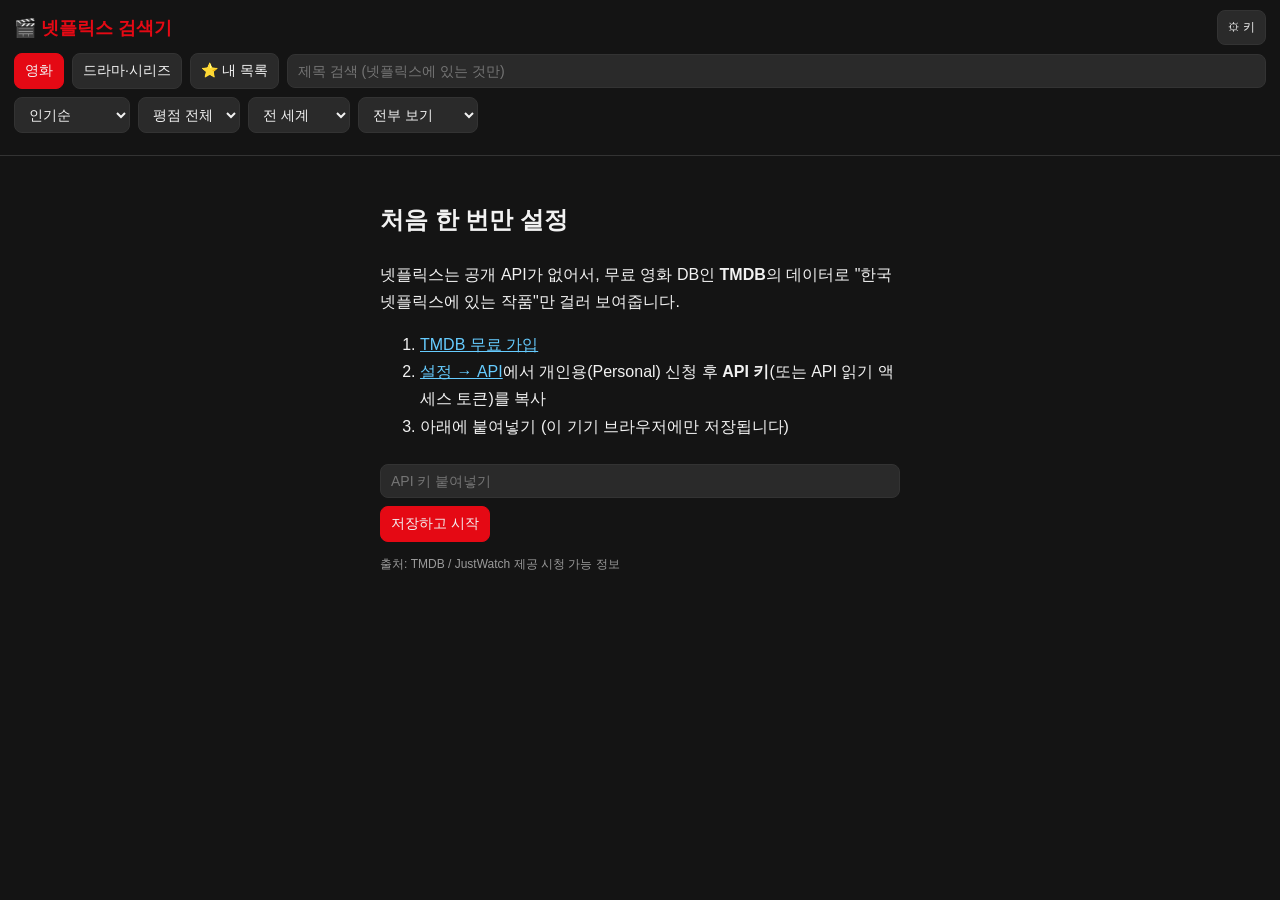
==== netflix/index.html @ edffc39c "add netflix search" ====
<!doctype html>
<html lang="ko">
<head>
<meta charset="utf-8">
<meta name="viewport" content="width=device-width,initial-scale=1">
<meta name="robots" content="noindex"><meta name="theme-color" content="#141414">
<title>넷플릭스 검색기</title>
<style>
:root{--bg:#141414;--card:#1f1f1f;--text:#f2f2f2;--sub:#9a9a9a;--red:#e50914;--line:#333}
*{box-sizing:border-box}
body{margin:0;background:var(--bg);color:var(--text);font-family:-apple-system,"Malgun Gothic",sans-serif}
header{position:sticky;top:0;z-index:5;background:rgba(20,20,20,.97);padding:10px 14px;border-bottom:1px solid var(--line)}
h1{margin:0 0 8px;font-size:18px;color:var(--red);display:flex;justify-content:space-between;align-items:center}
h1 button{font-size:12px}
.row{display:flex;gap:8px;flex-wrap:wrap;align-items:center;margin-top:8px}
input,select,button{background:#2a2a2a;color:var(--text);border:1px solid var(--line);border-radius:8px;padding:8px 10px;font-size:14px}
input[type=search]{flex:1;min-width:140px}
button{cursor:pointer}
button.on{background:var(--red);border-color:var(--red)}
.chips{display:flex;gap:6px;overflow-x:auto;padding-bottom:4px}
.chips button{white-space:nowrap;padding:5px 11px;border-radius:99px;font-size:13px}
main{padding:14px}
.grid{display:grid;grid-template-columns:repeat(auto-fill,minmax(130px,1fr));gap:12px}
.card{background:var(--card);border-radius:8px;overflow:hidden;cursor:pointer;position:relative}
.card img{width:100%;aspect-ratio:2/3;object-fit:cover;display:block;background:#333}
.card .t{padding:6px 8px 8px;font-size:13px}
.card .m{color:var(--sub);font-size:12px;margin-top:2px}
.badge{position:absolute;top:6px;left:6px;background:rgba(0,0,0,.75);border-radius:6px;padding:2px 6px;font-size:12px}
.mark{position:absolute;top:6px;right:6px;font-size:16px}
.more{display:block;margin:18px auto;padding:10px 28px}
.msg{text-align:center;color:var(--sub);padding:40px 10px;line-height:1.7}
.modal{position:fixed;inset:0;background:rgba(0,0,0,.8);display:none;z-index:10;overflow:auto}
.modal.show{display:block}
.sheet{max-width:640px;margin:20px auto;background:var(--card);border-radius:12px;overflow:hidden}
.sheet img.bd{width:100%;display:block}
.sheet .b{padding:14px}
.sheet h2{margin:0 0 4px}
.sheet p{line-height:1.6;color:#ddd;font-size:14px}
.sheet a.btn{display:inline-block;background:var(--red);color:#fff;text-decoration:none;padding:9px 16px;border-radius:8px;margin:4px 6px 4px 0}
.sheet button.btn2{margin:4px 6px 4px 0}
label{font-size:13px;color:var(--sub)}
.setup{max-width:520px;margin:30px auto;line-height:1.7}
.setup input{width:100%;margin:8px 0}
.setup a{color:#6cf}
</style>
</head>
<body>
<header>
  <h1>🎬 넷플릭스 검색기 <button id="keyBtn">⚙ 키</button></h1>
  <div class="row">
    <button id="tMovie" class="on">영화</button>
    <button id="tTv">드라마·시리즈</button>
    <button id="tMine">⭐ 내 목록</button>
    <input type="search" id="q" placeholder="제목 검색 (넷플릭스에 있는 것만)">
  </div>
  <div class="row">
    <select id="sort">
      <option value="popularity.desc">인기순</option>
      <option value="vote_average.desc">평점순</option>
      <option value="date.desc">최신순</option>
      <option value="vote_count.desc">평가 많은순</option>
    </select>
    <select id="rate">
      <option value="0">평점 전체</option>
      <option value="6">6점 이상</option>
      <option value="7">7점 이상</option>
      <option value="8">8점 이상</option>
    </select>
    <select id="origin">
      <option value="">전 세계</option>
      <option value="KR">한국 작품</option>
      <option value="US">미국</option>
      <option value="JP">일본</option>
      <option value="GB">영국</option>
    </select>
    <select id="hide"><option value="0">전부 보기</option><option value="1">본 것 숨기기</option></select>
  </div>
  <div class="row"><div class="chips" id="genres" style="width:100%"></div></div>
</header>
<main id="main"></main>
<div class="modal" id="modal"><div class="sheet" id="sheet"></div></div>

<script>
const $=s=>document.querySelector(s);
const API='https://api.themoviedb.org/3', IMG='https://image.tmdb.org/t/p/';
const NETFLIX=8, REGION='KR';
const store={get(k,d){try{return JSON.parse(localStorage.getItem(k))??d}catch{return d}},set(k,v){try{localStorage.setItem(k,JSON.stringify(v))}catch{}}};
let key=store.get('key',''), type='movie', page=1, total=1, sel=new Set(), items=[], genreCache={};
let mine=store.get('mine',{}); // "movie:123": {s:'want'|'seen', t,p,y,r}

function hdr(){return key.startsWith('eyJ')?{headers:{Authorization:'Bearer '+key}}:{}}
async function tmdb(path,params={}){
  const u=new URL(API+path);
  Object.entries({language:'ko-KR',...params}).forEach(([k,v])=>v!==''&&v!=null&&u.searchParams.set(k,v));
  if(!key.startsWith('eyJ'))u.searchParams.set('api_key',key);
  const r=await fetch(u,hdr());
  if(!r.ok)throw new Error(r.status==401?'API 키가 올바르지 않습니다':'요청 실패 '+r.status);
  return r.json();
}

function showSetup(){
  $('#main').innerHTML=`<div class="setup"><h2>처음 한 번만 설정</h2>
  <p>넷플릭스는 공개 API가 없어서, 무료 영화 DB인 <b>TMDB</b>의 데이터로 "한국 넷플릭스에 있는 작품"만 걸러 보여줍니다.</p>
  <ol><li><a href="https://www.themoviedb.org/signup" target="_blank">TMDB 무료 가입</a></li>
  <li><a href="https://www.themoviedb.org/settings/api" target="_blank">설정 → API</a>에서 개인용(Personal) 신청 후 <b>API 키</b>(또는 API 읽기 액세스 토큰)를 복사</li>
  <li>아래에 붙여넣기 (이 기기 브라우저에만 저장됩니다)</li></ol>
  <input id="keyIn" placeholder="API 키 붙여넣기" value="${key}">
  <button id="keySave" class="on">저장하고 시작</button>
  <p style="color:var(--sub);font-size:12px">출처: TMDB / JustWatch 제공 시청 가능 정보</p></div>`;
  $('#keySave').onclick=()=>{key=$('#keyIn').value.trim();if(!key)return;store.set('key',key);init()};
}

async function loadGenres(){
  if(!genreCache[type]){
    const d=await tmdb(`/genre/${type}/list`);genreCache[type]=d.genres;
  }
  $('#genres').innerHTML=genreCache[type].map(g=>`<button data-g="${g.id}" class="${sel.has(g.id)?'on':''}">${g.name}</button>`).join('');
  $('#genres').querySelectorAll('button').forEach(b=>b.onclick=()=>{
    const id=+b.dataset.g;sel.has(id)?sel.delete(id):sel.add(id);b.classList.toggle('on');search(true)});
}

function params(){
  const p={watch_region:REGION,with_watch_providers:NETFLIX,with_watch_monetization_types:'flatrate',page,
    'vote_count.gte':$('#sort').value==='vote_average.desc'?200:0,
    'vote_average.gte':$('#rate').value,with_origin_country:$('#origin').value,
    with_genres:[...sel].join(',')};
  const s=$('#sort').value;
  if(s==='date.desc')p.sort_by=type==='movie'?'primary_release_date.desc':'first_air_date.desc';
  else p.sort_by=s;
  if(s==='date.desc'){const today=new Date().toISOString().slice(0,10);p[type==='movie'?'primary_release_date.lte':'first_air_date.lte']=today;p['vote_count.gte']=5}
  return p;
}

let seq=0;
async function search(reset){
  const my=++seq;
  if(reset){page=1;items=[];}
  const q=$('#q').value.trim();
  $('#main').innerHTML=items.length?$('#main').innerHTML:'<div class="msg">불러오는 중…</div>';
  try{
    let res;
    if(type==='mine'){return renderMine()}
    if(q){
      const d=await tmdb(`/search/${type}`,{query:q,page});
      total=d.total_pages;
      // 검색 결과 중 한국 넷플릭스에 있는 것만 확인
      const checks=await Promise.all(d.results.map(async r=>{
        try{const w=await tmdb(`/${type}/${r.id}/watch/providers`);
          const k=w.results?.[REGION];return (k?.flatrate||[]).some(x=>x.provider_id===NETFLIX)?r:null}catch{return null}}));
      res=checks.filter(Boolean);
    }else{
      const d=await tmdb(`/discover/${type}`,params());
      total=d.total_pages;res=d.results;
    }
    if(my!==seq)return;
    items=items.concat(res);
    render();
  }catch(e){$('#main').innerHTML=`<div class="msg">${e.message}<br><button id="fix">키 다시 설정</button></div>`;$('#fix')?.addEventListener('click',showSetup)}
}

function cardHtml(r,t){
  const title=r.title||r.name, date=(r.release_date||r.first_air_date||'').slice(0,4);
  const k=t+':'+r.id, m=mine[k];
  return `<div class="card" data-id="${r.id}" data-t="${t}">
    ${r.vote_average?`<span class="badge">⭐ ${r.vote_average.toFixed(1)}</span>`:''}
    ${m?`<span class="mark">${m.s==='seen'?'✅':'⭐'}</span>`:''}
    <img loading="lazy" src="${r.poster_path?IMG+'w342'+r.poster_path:''}" alt="">
    <div class="t">${title}<div class="m">${date}</div></div></div>`;
}
function render(){
  let list=items;
  if($('#hide').value==='1')list=list.filter(r=>mine[type+':'+r.id]?.s!=='seen');
  if(!list.length){$('#main').innerHTML='<div class="msg">조건에 맞는 작품이 없어요.</div>';return}
  $('#main').innerHTML=`<div class="grid">${list.map(r=>cardHtml(r,type)).join('')}</div>`+
    (page<total?'<button class="more" id="more">더 보기</button>':'<div class="msg">끝</div>');
  bindCards();
  $('#more')?.addEventListener('click',()=>{page++;search(false)});
}
function renderMine(){
  const arr=Object.entries(mine);
  if(!arr.length){$('#main').innerHTML='<div class="msg">아직 비어 있어요.<br>작품을 눌러 ⭐보고싶어요 / ✅봤어요를 추가하세요.</div>';return}
  $('#main').innerHTML=`<div class="grid">${arr.map(([k,m])=>{
    const [t,id]=k.split(':');
    return cardHtml({id,title:m.t,poster_path:m.p,release_date:m.y,vote_average:m.r},t)}).join('')}</div>`;
  bindCards();
}
function bindCards(){document.querySelectorAll('.card').forEach(c=>c.onclick=()=>openDetail(c.dataset.t,c.dataset.id))}

async function openDetail(t,id){
  $('#sheet').innerHTML='<div class="msg">불러오는 중…</div>';$('#modal').classList.add('show');
  try{
    const [d,w]=await Promise.all([tmdb(`/${t}/${id}`),tmdb(`/${t}/${id}/watch/providers`)]);
    const title=d.title||d.name, k=t+':'+id, m=mine[k];
    const onNf=(w.results?.[REGION]?.flatrate||[]).some(x=>x.provider_id===NETFLIX);
    const sub=[(d.release_date||d.first_air_date||'').slice(0,4),
      t==='movie'?(d.runtime?d.runtime+'분':''):(d.number_of_seasons?'시즌 '+d.number_of_seasons+'개':''),
      (d.genres||[]).map(g=>g.name).join(' · ')].filter(Boolean).join(' · ');
    $('#sheet').innerHTML=`${d.backdrop_path?`<img class="bd" src="${IMG}w780${d.backdrop_path}">`:''}
    <div class="b"><h2>${title}</h2><div style="color:var(--sub);font-size:13px">${sub}${d.vote_average?` · ⭐ ${d.vote_average.toFixed(1)}`:''}</div>
    <p>${d.overview||'줄거리 정보가 없어요.'}</p>
    <div>${onNf?'✅ 한국 넷플릭스 시청 가능':'⚠️ 현재 한국 넷플릭스 목록에 없음'}</div>
    <div style="margin-top:8px"><a class="btn" target="_blank" href="https://www.netflix.com/search?q=${encodeURIComponent(title)}">넷플릭스에서 열기</a>
    <button class="btn2" id="bWant">${m?.s==='want'?'⭐ 보고싶어요 ✔':'⭐ 보고싶어요'}</button>
    <button class="btn2" id="bSeen">${m?.s==='seen'?'✅ 봤어요 ✔':'✅ 봤어요'}</button>
    <button class="btn2" id="bClose">닫기</button></div></div>`;
    const set=s=>{if(mine[k]?.s===s)delete mine[k];else mine[k]={s,t:title,p:d.poster_path,y:d.release_date||d.first_air_date||'',r:d.vote_average};
      store.set('mine',mine);openDetail(t,id);type==='mine'?renderMine():render()};
    $('#bWant').onclick=()=>set('want');$('#bSeen').onclick=()=>set('seen');$('#bClose').onclick=close;
  }catch(e){$('#sheet').innerHTML=`<div class="msg">${e.message}</div>`}
}
function close(){$('#modal').classList.remove('show')}
$('#modal').onclick=e=>{if(e.target.id==='modal')close()};

function setTab(t){
  type=t;sel.clear();
  $('#tMovie').classList.toggle('on',t==='movie');$('#tTv').classList.toggle('on',t==='tv');$('#tMine').classList.toggle('on',t==='mine');
  if(t==='mine'){$('#genres').innerHTML='';renderMine()}
  else loadGenres().then(()=>search(true));
}
let timer;
function init(){
  if(!key)return showSetup();
  setTab('movie');
}
$('#tMovie').onclick=()=>setTab('movie');
$('#tTv').onclick=()=>setTab('tv');
$('#tMine').onclick=()=>setTab('mine');
['sort','rate','origin','hide'].forEach(i=>$('#'+i).onchange=()=>type==='mine'?renderMine():(i==='hide'?render():search(true)));
$('#q').oninput=()=>{clearTimeout(timer);timer=setTimeout(()=>type!=='mine'&&search(true),500)};
$('#keyBtn').onclick=showSetup;
init();
</script>
</body>
</html>
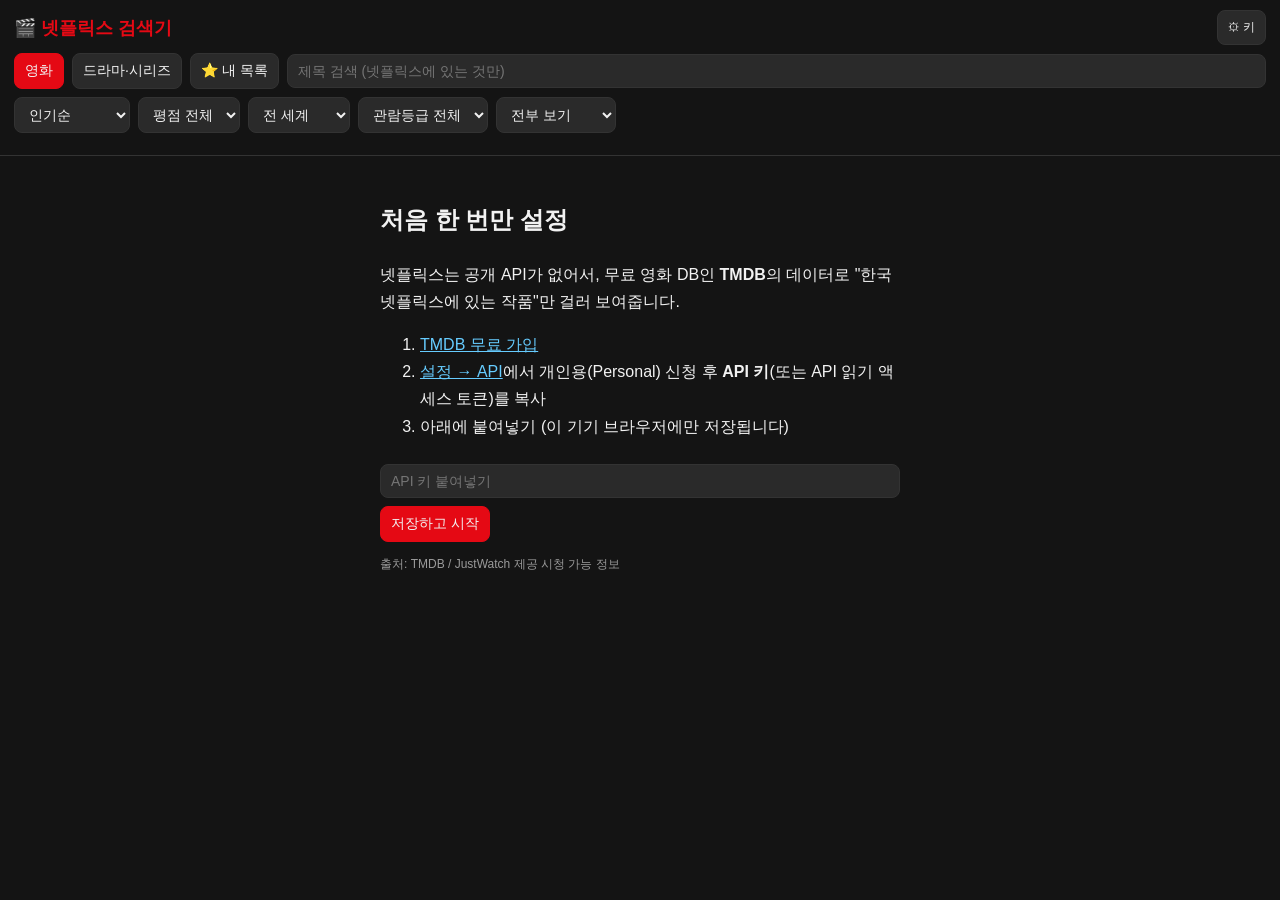
==== commit 3fd84ef0: "netflix: age rating filter" ====
--- a/netflix/index.html
+++ b/netflix/index.html
@@ -73,6 +73,7 @@
       <option value="JP">일본</option>
       <option value="GB">영국</option>
     </select>
+    <select id="cert"><option value="">관람등급 전체</option><option value="19">19금 (청불)</option><option value="lte15">15세 이하</option></select>
     <select id="hide"><option value="0">전부 보기</option><option value="1">본 것 숨기기</option></select>
   </div>
   <div class="row"><div class="chips" id="genres" style="width:100%"></div></div>
@@ -116,7 +117,8 @@
   }
   $('#genres').innerHTML=genreCache[type].map(g=>`<button data-g="${g.id}" class="${sel.has(g.id)?'on':''}">${g.name}</button>`).join('');
   $('#genres').querySelectorAll('button').forEach(b=>b.onclick=()=>{
-    const id=+b.dataset.g;sel.has(id)?sel.delete(id):sel.add(id);b.classList.toggle('on');search(true)});
+    const id=+b.dataset.g, was=sel.has(id);sel.clear();if(!was)sel.add(id);
+    $('#genres').querySelectorAll('button').forEach(x=>x.classList.toggle('on',sel.has(+x.dataset.g)));search(true)});
 }
 
 function params(){
@@ -124,6 +126,8 @@
     'vote_count.gte':$('#sort').value==='vote_average.desc'?200:0,
     'vote_average.gte':$('#rate').value,with_origin_country:$('#origin').value,
     with_genres:[...sel].join(',')};
+  const c=$('#cert').value;
+  if(type==='movie'&&c){p.certification_country='KR';if(c==='19')p.certification='19';else p['certification.lte']='15'}
   const s=$('#sort').value;
   if(s==='date.desc')p.sort_by=type==='movie'?'primary_release_date.desc':'first_air_date.desc';
   else p.sort_by=s;
@@ -212,7 +216,7 @@
 $('#modal').onclick=e=>{if(e.target.id==='modal')close()};
 
 function setTab(t){
-  type=t;sel.clear();
+  type=t;sel.clear();$('#cert').hidden=t!=='movie';
   $('#tMovie').classList.toggle('on',t==='movie');$('#tTv').classList.toggle('on',t==='tv');$('#tMine').classList.toggle('on',t==='mine');
   if(t==='mine'){$('#genres').innerHTML='';renderMine()}
   else loadGenres().then(()=>search(true));
@@ -225,7 +229,7 @@
 $('#tMovie').onclick=()=>setTab('movie');
 $('#tTv').onclick=()=>setTab('tv');
 $('#tMine').onclick=()=>setTab('mine');
-['sort','rate','origin','hide'].forEach(i=>$('#'+i).onchange=()=>type==='mine'?renderMine():(i==='hide'?render():search(true)));
+['sort','rate','origin','cert','hide'].forEach(i=>$('#'+i).onchange=()=>type==='mine'?renderMine():(i==='hide'?render():search(true)));
 $('#q').oninput=()=>{clearTimeout(timer);timer=setTimeout(()=>type!=='mine'&&search(true),500)};
 $('#keyBtn').onclick=showSetup;
 init();
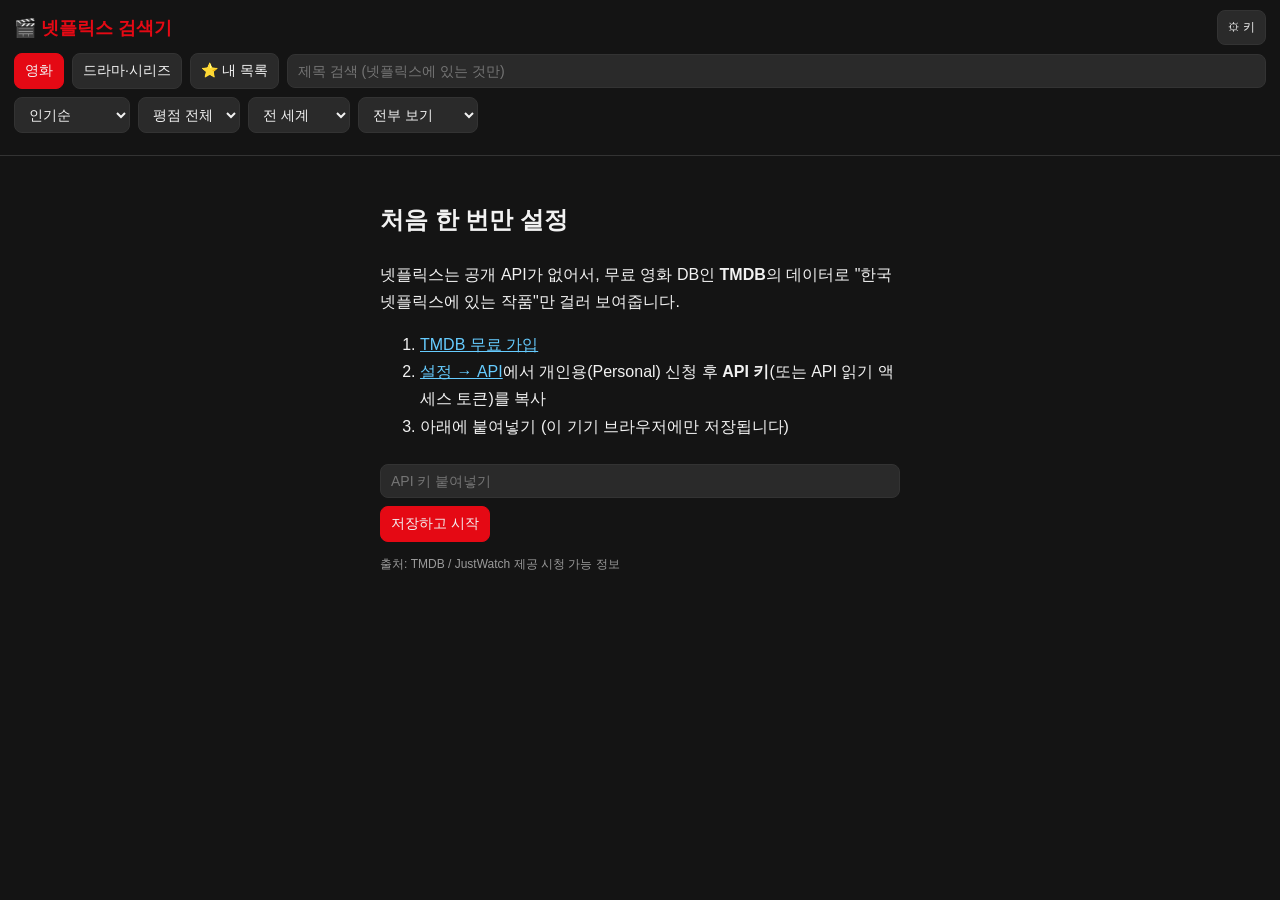
==== commit 41eb41ba: "netflix: remove rating filter" ====
--- a/netflix/index.html
+++ b/netflix/index.html
@@ -73,7 +73,6 @@
       <option value="JP">일본</option>
       <option value="GB">영국</option>
     </select>
-    <select id="cert"><option value="">관람등급 전체</option><option value="19">19금 (청불)</option><option value="lte15">15세 이하</option></select>
     <select id="hide"><option value="0">전부 보기</option><option value="1">본 것 숨기기</option></select>
   </div>
   <div class="row"><div class="chips" id="genres" style="width:100%"></div></div>
@@ -126,8 +125,6 @@
     'vote_count.gte':$('#sort').value==='vote_average.desc'?200:0,
     'vote_average.gte':$('#rate').value,with_origin_country:$('#origin').value,
     with_genres:[...sel].join(',')};
-  const c=$('#cert').value;
-  if(type==='movie'&&c){p.certification_country='KR';if(c==='19')p.certification='19';else p['certification.lte']='15'}
   const s=$('#sort').value;
   if(s==='date.desc')p.sort_by=type==='movie'?'primary_release_date.desc':'first_air_date.desc';
   else p.sort_by=s;
@@ -216,7 +213,7 @@
 $('#modal').onclick=e=>{if(e.target.id==='modal')close()};
 
 function setTab(t){
-  type=t;sel.clear();$('#cert').hidden=t!=='movie';
+  type=t;sel.clear();
   $('#tMovie').classList.toggle('on',t==='movie');$('#tTv').classList.toggle('on',t==='tv');$('#tMine').classList.toggle('on',t==='mine');
   if(t==='mine'){$('#genres').innerHTML='';renderMine()}
   else loadGenres().then(()=>search(true));
@@ -229,7 +226,7 @@
 $('#tMovie').onclick=()=>setTab('movie');
 $('#tTv').onclick=()=>setTab('tv');
 $('#tMine').onclick=()=>setTab('mine');
-['sort','rate','origin','cert','hide'].forEach(i=>$('#'+i).onchange=()=>type==='mine'?renderMine():(i==='hide'?render():search(true)));
+['sort','rate','origin','hide'].forEach(i=>$('#'+i).onchange=()=>type==='mine'?renderMine():(i==='hide'?render():search(true)));
 $('#q').oninput=()=>{clearTimeout(timer);timer=setTimeout(()=>type!=='mine'&&search(true),500)};
 $('#keyBtn').onclick=showSetup;
 init();
